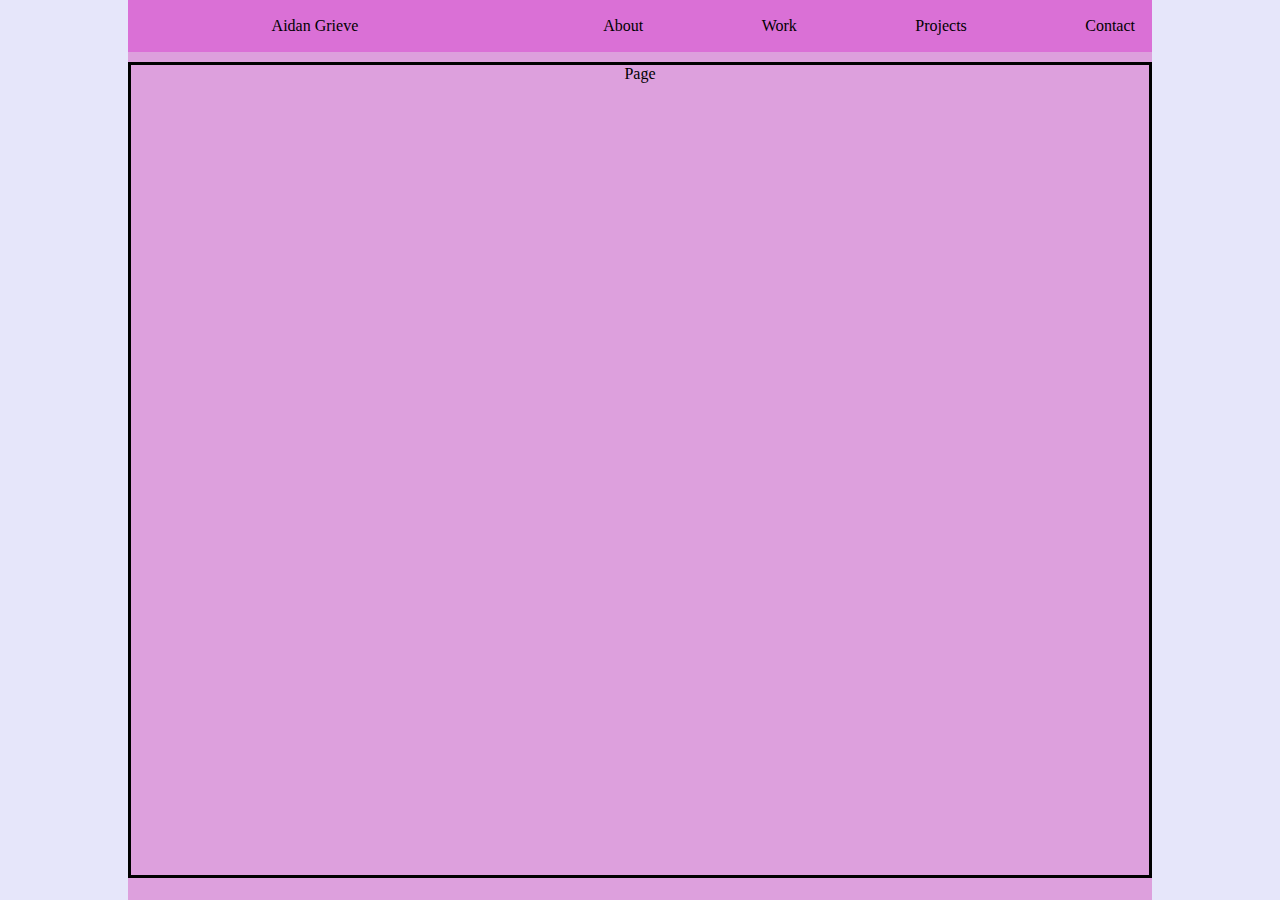
==== site.html @ 28c1d53b "created necessary files, began setting up general shape of my page. Started styling and experimentin" ====
<!DOCTYPE html>
<html lang="en">
  <head>
    <meta charset="UTF-8" />
    <meta name="viewport" content="width=device-width, initial-scale=1.0" />
    <title>Aidan Grieve Portfolio Site</title>
    <link rel="stylesheet" href="./site.css" />
    <script defer src="site.js"></script>
  </head>
  <body class="bodybg">
    <main class="mainbg">
      <div class="navbar">
        <div class="grid-container">
          <div class="name">Aidan Grieve</div>
          <div class="tab">About</div>
          <div class="tab">Work</div>
          <div class="tab">Projects</div>
          <div class="tab">Contact</div>
        </div>
      </div>
      <div class="page">Page</div>
    </main>
  </body>
</html>
---- site.css ----
body {
  display: flex;
  justify-content: center;
  background-color: lavender;
  background-size: cover;
  margin: 0;
  text-align: center;
  min-height: 100vh;
}

main {
  background-color: plum;
  text-align: center;
  justify-content: center;
  width: 80%;
  margin: 0;
}

.navbar {
  background-color: orchid;
}

.grid-container {
  display: grid;
  grid-auto-flow: column;
}

.name {
  color: black;
  grid-column-start: 1;
  grid-column-end: 4;
  justify-self: center;
  border: 2px solid transparent;
  padding: 15px;
}

.name:hover {
  color: white;
  border: 2px solid;
}

.tab {
  color: black;
  justify-self: end;
  padding: 15px;
  border: 2px solid transparent;
}

.tab:hover {
  color: white;
  border: 2px solid;
  border-color: black;
}

.page {
  border: solid;
  border-color: black;
  min-height: 90vh;
  margin-top: 10px;
  margin-bottom: 10px;
}

@media (min-width: 768px) and (max-width: 1023px) {
}

@media (min-width: 1024px) {
}
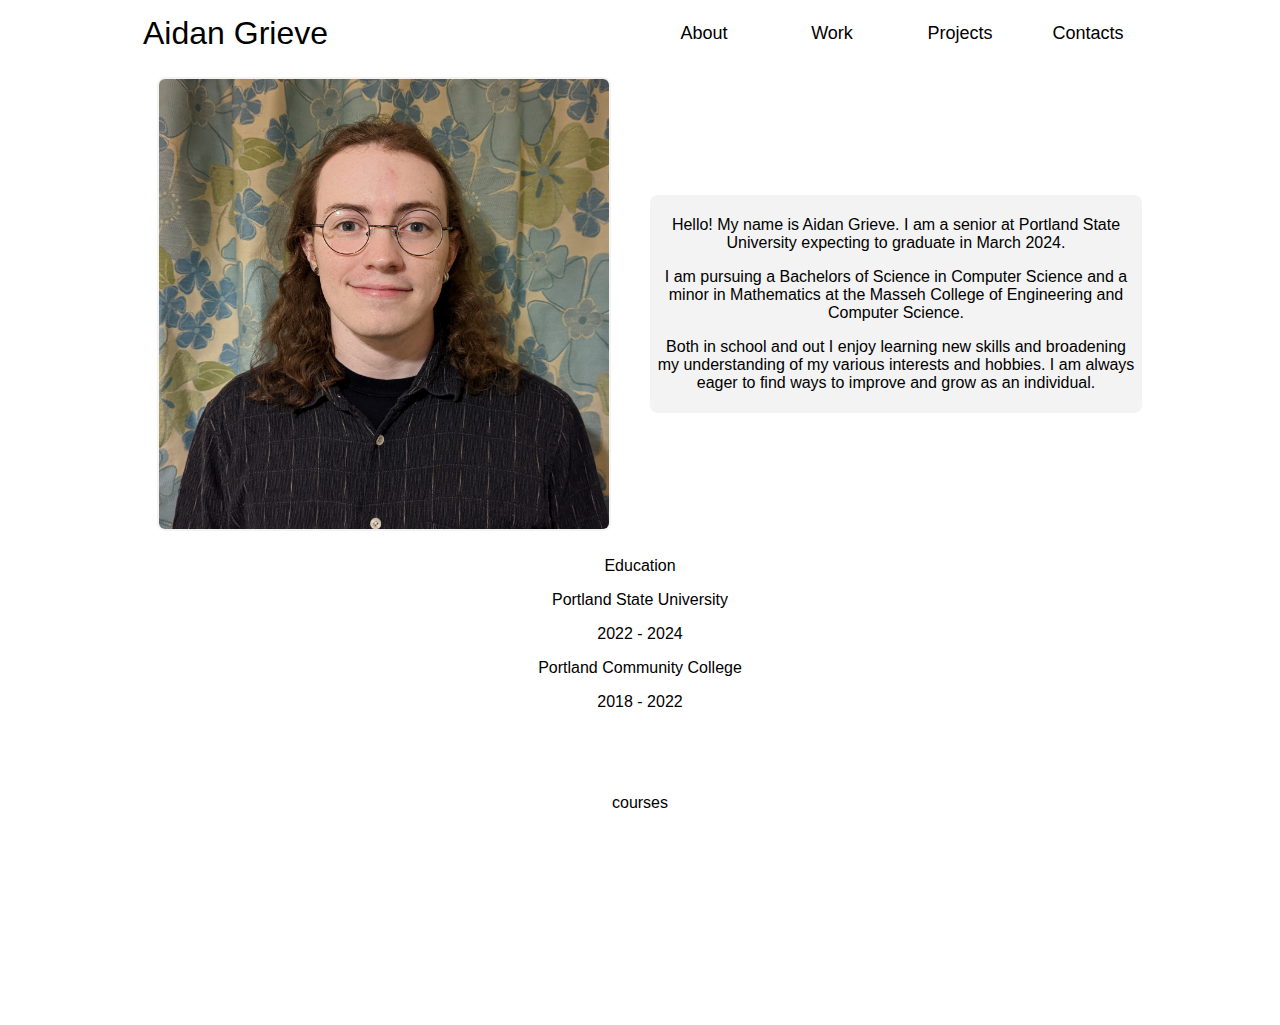
==== commit 18740b2a: "changed design of page and set up grid. Not completely happy with it so far, but getting there. Made" ====
--- a/site.html
+++ b/site.html
@@ -10,15 +10,15 @@
   <body class="bodybg">
     <main class="mainbg">
       <div class="navbar">
-        <div class="grid-container">
-          <div class="name">Aidan Grieve</div>
-          <div class="tab">About</div>
-          <div class="tab">Work</div>
-          <div class="tab">Projects</div>
-          <div class="tab">Contact</div>
-        </div>
+        <ul>
+          <li class="name">Aidan Grieve</li>
+          <li class="tab" id="about">About</li>
+          <li class="tab" id="work">Work</li>
+          <li class="tab" id="projects">Projects</li>
+          <li class="tab" id="contact">Contacts</li>
+        </ul>
       </div>
-      <div class="page">Page</div>
+      <div class="page" id="page"></div>
     </main>
   </body>
 </html>
--- a/site.css
+++ b/site.css
@@ -1,7 +1,18 @@
+* {
+  /*outline: 1px solid red;*/
+  font: 16px sans-serif;
+}
+
+:root {
+  --backcol: #ffffff;
+  --backhi: #f3f3f3;
+  --hoverblue: #127bd1;
+}
+
 body {
   display: flex;
   justify-content: center;
-  background-color: lavender;
+  background-color: var(--backcol);
   background-size: cover;
   margin: 0;
   text-align: center;
@@ -9,59 +20,169 @@
 }
 
 main {
-  background-color: plum;
+  background-color: var(--backcol);
   text-align: center;
   justify-content: center;
-  width: 80%;
   margin: 0;
+  max-width: 1500px;
 }
 
 .navbar {
-  background-color: orchid;
+  /*not necessary */
+  overflow: hidden;
 }
+
+ul {
+  display: grid;
+  grid-template-columns: 4fr 1fr 1fr 1fr 1fr;
+  grid-template-rows: 1fr;
+  column-gap: 0;
+  list-style-type: none;
+  margin: 0;
+  padding: 0;
+  overflow: hidden;
+  position: fixed;
+  width: 100%;
+  background-color: var(--backcol);
+}
+
+li {
+  padding: 15px;
+}
+
+/*
+li:hover {
+  /*change background color to a bit darker of existing color
+}
+*/
 
 .grid-container {
   display: grid;
-  grid-auto-flow: column;
 }
 
 .name {
   color: black;
-  grid-column-start: 1;
-  grid-column-end: 4;
-  justify-self: center;
-  border: 2px solid transparent;
-  padding: 15px;
+  font-size: large;
+  justify-self: left;
+  align-self: start;
+  grid-column: 1fr / span 4fr;
 }
 
 .name:hover {
   color: white;
-  border: 2px solid;
+  background-color: var(--hoverblue);
 }
 
 .tab {
   color: black;
-  justify-self: end;
-  padding: 15px;
-  border: 2px solid transparent;
+  font-size: medium;
+  justify-self: center;
+  align-self: center;
 }
 
 .tab:hover {
   color: white;
-  border: 2px solid;
-  border-color: black;
+  background-color: var(--hoverblue);
+  border-radius: 5px;
 }
 
 .page {
-  border: solid;
-  border-color: black;
-  min-height: 90vh;
-  margin-top: 10px;
+  display: grid;
+  grid-template-columns: 1fr;
+  border: 0px;
+  margin-top: 50px;
   margin-bottom: 10px;
 }
 
+.headshot {
+  justify-self: center;
+  align-self: center;
+  margin-top: 30px;
+  border-radius: 8px;
+  border: 2px solid var(--backhi);
+  border-color: var(--backhi);
+  width: 90%;
+  max-width: 450px;
+  max-height: 450px;
+  min-width: 250px;
+  min-height: 250px;
+}
+
+.divider {
+  display: none;
+}
+
+.para {
+  padding: 5px;
+  justify-self: center;
+  align-self: center;
+  background-color: var(--backhi);
+  border-radius: 8px;
+  margin: 10px;
+}
+
 @media (min-width: 768px) and (max-width: 1023px) {
+  main {
+    width: 80%;
+  }
+  .page {
+    grid-template-columns: 1fr 1fr;
+    grid-template-rows: 2fr 1fr;
+    margin-top: 0px;
+  }
+  .divider {
+    display: grid;
+    margin: 0;
+    justify-self: center;
+    align-self: center;
+  }
+  ul {
+    position: static;
+    width: 100%;
+  }
+  .tab {
+    font-size: medium;
+  }
+  .name {
+    font-size: x-large;
+  }
+  .headshot {
+    margin: 10px;
+  }
+  .wide {
+    grid-column: span 2;
+  }
 }
 
 @media (min-width: 1024px) {
+  main {
+    width: 80%;
+  }
+  .page {
+    grid-template-columns: 1fr 1fr;
+    grid-template-rows: 2fr 1fr 1fr;
+    margin-top: 0px;
+  }
+  .divider {
+    display: grid;
+    margin: 0;
+    justify-self: center;
+    align-self: center;
+  }
+  ul {
+    position: static;
+    width: 100%;
+  }
+  .tab {
+    font-size: large;
+  }
+  .name {
+    font-size: xx-large;
+  }
+  .headshot {
+    margin: 10px;
+  }
+  .wide {
+    grid-column: span 2;
+  }
 }
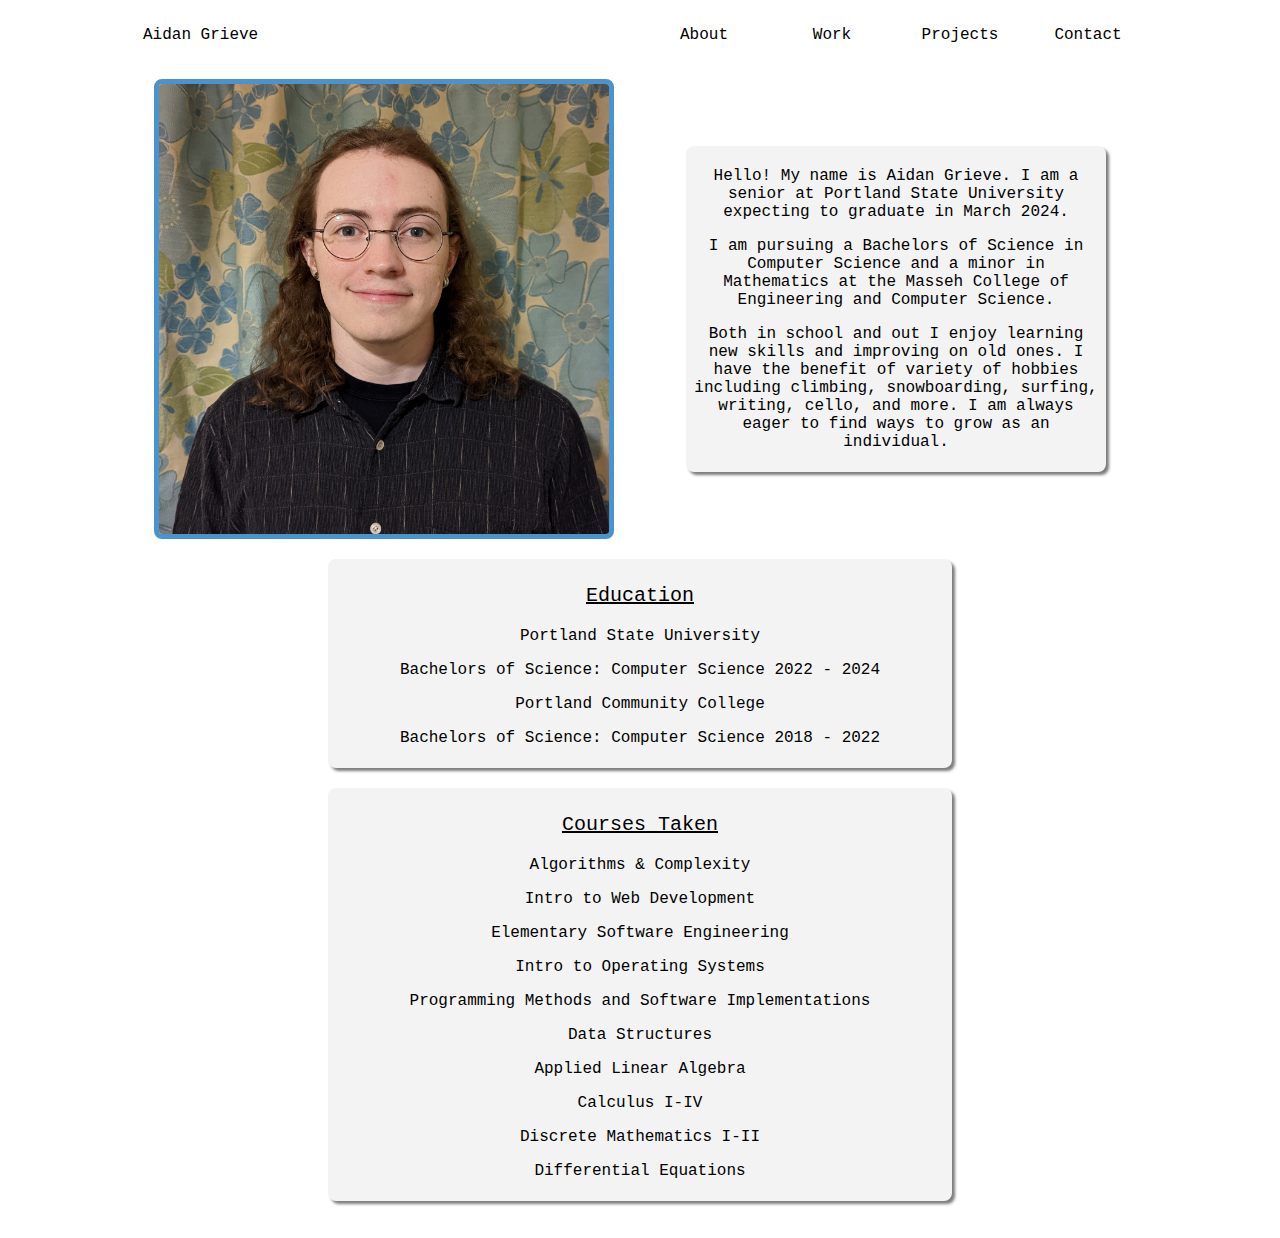
==== commit 92039f8a: "added header after accessibility check" ====
--- a/site.html
+++ b/site.html
@@ -9,15 +9,15 @@
   </head>
   <body class="bodybg">
     <main class="mainbg">
-      <div class="navbar">
-        <ul>
-          <li class="name">Aidan Grieve</li>
-          <li class="tab" id="about">About</li>
-          <li class="tab" id="work">Work</li>
-          <li class="tab" id="projects">Projects</li>
-          <li class="tab" id="contact">Contacts</li>
-        </ul>
-      </div>
+      <ul>
+        <li class="name">
+          <h1 class="nameHeader">Aidan Grieve</h1>
+        </li>
+        <li class="tab" id="about">About</li>
+        <li class="tab" id="work">Work</li>
+        <li class="tab" id="projects">Projects</li>
+        <li class="tab" id="contact">Contact</li>
+      </ul>
       <div class="page" id="page"></div>
     </main>
   </body>
--- a/site.css
+++ b/site.css
@@ -1,17 +1,19 @@
 * {
-  /*outline: 1px solid red;*/
-  font: 16px sans-serif;
+  font: 16px monospace;
 }
 
 :root {
   --backcol: #ffffff;
   --backhi: #f3f3f3;
+  --imgBorder: #4993cf;
+  --backhishadow: #7c7c7c;
   --hoverblue: #127bd1;
+  --submitgreen: #17c500;
 }
 
 body {
+  justify-content: center;
   display: flex;
-  justify-content: center;
   background-color: var(--backcol);
   background-size: cover;
   margin: 0;
@@ -22,14 +24,8 @@
 main {
   background-color: var(--backcol);
   text-align: center;
-  justify-content: center;
   margin: 0;
   max-width: 1500px;
-}
-
-.navbar {
-  /*not necessary */
-  overflow: hidden;
 }
 
 ul {
@@ -42,6 +38,7 @@
   padding: 0;
   overflow: hidden;
   position: fixed;
+  left: 0px;
   width: 100%;
   background-color: var(--backcol);
 }
@@ -50,22 +47,25 @@
   padding: 15px;
 }
 
-/*
-li:hover {
-  /*change background color to a bit darker of existing color
-}
-*/
-
 .grid-container {
   display: grid;
 }
 
 .name {
   color: black;
-  font-size: large;
   justify-self: left;
   align-self: start;
+  border-radius: 5px;
   grid-column: 1fr / span 4fr;
+}
+
+h1 {
+  font-size: large;
+}
+
+.title {
+  font-size: x-large;
+  text-decoration: underline;
 }
 
 .name:hover {
@@ -92,15 +92,55 @@
   border: 0px;
   margin-top: 50px;
   margin-bottom: 10px;
-}
-
-.headshot {
+  column-gap: 0;
+}
+
+.projImg {
   justify-self: center;
   align-self: center;
   margin-top: 30px;
   border-radius: 8px;
-  border: 2px solid var(--backhi);
-  border-color: var(--backhi);
+  border: 4px solid var(--imgBorder);
+  width: 90%;
+  max-width: 400px;
+  max-height: 400px;
+  min-width: 200px;
+  min-height: 200px;
+  z-index: auto;
+}
+
+.clickMe {
+  position: absolute;
+  top: 50%;
+  left: 50%;
+  transform: translate(-50%, -50%);
+  visibility: hidden;
+  justify-self: center;
+  opacity: 0;
+  transition: opacity 0.2s, visibility 0.5s;
+  z-index: 10;
+  color: white;
+}
+
+.projImg:hover {
+  border: 4px solid var(--hoverblue);
+}
+
+.projImg:hover + .clickMe {
+  visibility: visible;
+  opacity: 1;
+}
+
+.clickMe:hover {
+  visibility: visible;
+}
+
+.headshot {
+  justify-self: center;
+  align-self: center;
+  margin-top: 30px;
+  border-radius: 8px;
+  border: 5px solid var(--imgBorder);
   width: 90%;
   max-width: 450px;
   max-height: 450px;
@@ -108,17 +148,93 @@
   min-height: 250px;
 }
 
-.divider {
-  display: none;
-}
-
 .para {
   padding: 5px;
   justify-self: center;
   align-self: center;
   background-color: var(--backhi);
+  box-shadow: 3px 3px 3px var(--backhishadow);
   border-radius: 8px;
   margin: 10px;
+}
+
+.form {
+  width: 80%;
+  justify-self: center;
+  background-color: var(--backhi);
+  box-shadow: 3px 3px 3px var(--backhishadow);
+  border-radius: 8px;
+  margin-top: 30px;
+  max-width: 510px;
+}
+
+.formHeader {
+  width: 100%;
+  font-size: x-large;
+  text-align: center;
+  border: 0;
+  padding: 0;
+}
+
+.formElement {
+  border: 0;
+  padding: 0;
+}
+
+.label {
+  font-weight: bold;
+  font-size: smaller;
+  vertical-align: middle;
+}
+
+.input-box {
+  width: 40%;
+  margin: 10px;
+  border-radius: 4px;
+}
+
+.input-box:hover {
+  border-color: var(--hoverblue);
+}
+
+.message-box {
+  width: 90%;
+  height: auto;
+  margin-bottom: 5%;
+  border-radius: 4px;
+}
+
+.btn {
+  border-style: solid;
+  border-radius: 5px;
+  width: 35%;
+  height: 30px;
+  font-size: medium;
+  margin-bottom: 5%;
+}
+
+.btn[type="submit"] {
+  background-color: white;
+  border-color: black;
+  color: black;
+  margin-right: 5px;
+}
+
+.btn[type="submit"]:hover {
+  background-color: var(--hoverblue);
+  color: white;
+}
+
+.btn[type="reset"] {
+  border-color: black;
+  background-color: white;
+  color: black;
+  margin-left: 5px;
+}
+
+.btn[type="reset"]:hover {
+  background-color: red;
+  color: white;
 }
 
 @media (min-width: 768px) and (max-width: 1023px) {
@@ -127,15 +243,10 @@
   }
   .page {
     grid-template-columns: 1fr 1fr;
-    grid-template-rows: 2fr 1fr;
+    grid-template-rows: auto;
     margin-top: 0px;
   }
-  .divider {
-    display: grid;
-    margin: 0;
-    justify-self: center;
-    align-self: center;
-  }
+
   ul {
     position: static;
     width: 100%;
@@ -143,14 +254,20 @@
   .tab {
     font-size: medium;
   }
-  .name {
-    font-size: x-large;
+  h1 {
+    font-size: large;
   }
   .headshot {
     margin: 10px;
   }
+  .projImg {
+    margin: 10px;
+  }
   .wide {
     grid-column: span 2;
+  }
+  .form {
+    margin-top: 0;
   }
 }
 
@@ -160,14 +277,8 @@
   }
   .page {
     grid-template-columns: 1fr 1fr;
-    grid-template-rows: 2fr 1fr 1fr;
+    grid-template-rows: auto;
     margin-top: 0px;
-  }
-  .divider {
-    display: grid;
-    margin: 0;
-    justify-self: center;
-    align-self: center;
   }
   ul {
     position: static;
@@ -176,8 +287,8 @@
   .tab {
     font-size: large;
   }
-  .name {
-    font-size: xx-large;
+  h1 {
+    font-size: large;
   }
   .headshot {
     margin: 10px;
@@ -185,4 +296,10 @@
   .wide {
     grid-column: span 2;
   }
-}
+  .para {
+    width: 80%;
+  }
+  .form {
+    margin-top: 0;
+  }
+}
